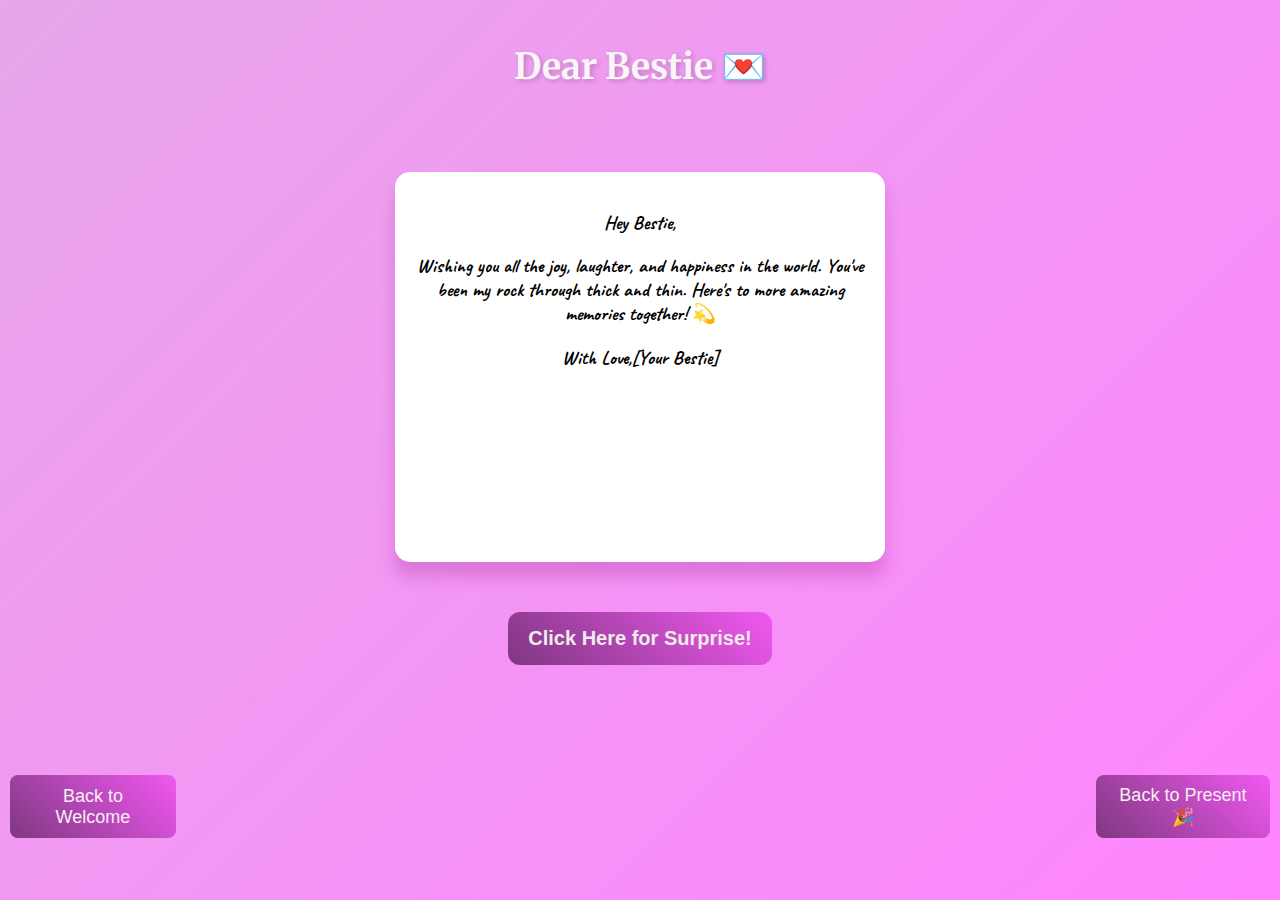
==== letter.html @ 1d1da806 "Add files via upload" ====
<!DOCTYPE html>
<html lang="en">
<head>
    <meta charset="UTF-8">
    <meta name="viewport" content="width=device-width, initial-scale=1.0">
    <title>Letter for Bestie</title>
    <link rel="stylesheet" href="letter.css">
    <link rel="preconnect" href="https://fonts.googleapis.com">
<link rel="preconnect" href="https://fonts.gstatic.com" crossorigin>
<link href="https://fonts.googleapis.com/css2?family=Merriweather:ital,opsz,wght@0,18..144,300..900;1,18..144,300..900&display=swap" rel="stylesheet">
<link rel="preconnect" href="https://fonts.googleapis.com">
<link rel="preconnect" href="https://fonts.gstatic.com" crossorigin>
<link href="https://fonts.googleapis.com/css2?family=Caveat:wght@400..700&display=swap" rel="stylesheet">
</head>
<body>
    <header>
        <h1>Dear Bestie 💌</h1>
    </header>
    <canvas id="fireworks"></canvas>
    <div class="letter-box">
        <p>Hey Bestie,</p>
        <p>Wishing you all the joy, laughter, and happiness in the world. You've been my rock through thick and thin. Here's to more amazing memories together! 💫</p>
        <p>With Love,[Your Bestie]</p>
    </div>

    <button class="surprise-btn" onclick="showSurprise()">Click Here for Surprise!</button>
    <div id="surprise-popup" class="popup">
        <div class="popup-content">
            <h2>🎉 Surprise! 🎉</h2>
            <p>You mean the world to me! Thank you for being amazing. 💖</p>
            <div class="audio-section">
                <button id="play-audio-btn">🎵 Play Music</button>
                <audio id="surprise-audio" src="audio1.unknown"></audio>
                <p id="audio-status"></p>
            </div>
            
            <button class="close-btn" onclick="closeSurprise()">Close</button>
        </div>
    </div>

    <div class="buttons">
        <button class="back-btn" onclick="window.location.href='celebration.html'">Back to Welcome</button>
        <button class="next-btn" onclick="window.location.href='index.html'">Back to Present🎉</button>
    </div>

    <script src="letter.js"></script>
</body>
</html>
---- letter.css ----
body {
    background: linear-gradient(135deg, #e7a6e9, #ff85ff);
    display: flex;
    flex-direction: column;
    align-items: center;
    height: 100vh;
    justify-content: center;
    margin: 0;
    font-family: "Merriweather", serif;
}

header {
    position: absolute;
    top: 20px;
    width: 100%;
    text-align: center;
}

header h1 {
    font-size: 36px;
    color: #f8f4f8;
    text-shadow: 2px 2px 5px rgba(0, 0, 0, 0.2);
}

.letter-box {
    font-family: "Caveat", cursive;
    font-weight: bolder;
    font-size: larger;
    background-color: #fff;
    width: 450px;
    height: 350px; /* Slightly larger */
    padding: 20px;
    border-radius: 15px;
    box-shadow: 0 15px 15px rgba(168, 45, 152, 0.3);
    text-align: center;
    margin-top: 120px; /* Added margin to push the box lower */
}

.surprise-btn {
    background: linear-gradient(45deg, #7f3781, #f158f1);
    color: #f1eaea;
    border: none;
    padding: 15px 20px;
    border-radius: 12px;
    cursor: pointer;
    margin-top: 50px;
    font-size: 20px;
    font-weight: bold;     /* Increased font size */
}

.surprise-btn:hover {
    background-color: #ee86be;
}

.popup {
    display: none;
    position: fixed;
    top: 50%;
    left: 50%;
    transform: translate(-50%, -50%);
    background-color: #fff;
    padding: 20px;
    border-radius: 10px;
    box-shadow: 0 8px 20px rgba(0, 0, 0, 0.4);
    text-align: center;
}

.popup-content h2 {
    color: #ff4500;
    font-size: 28px;
    margin-bottom: 15px;
}
.popup-content p {
    font-size: 18px;         /* Better readability */
}

.close-btn {
    background-color: #ff4500;
    color: #fff;
    border: none;
    padding: 8px 16px;
    border-radius: 5px;
    cursor: pointer;
    margin-top: 10px;
}
.close-btn:hover {
    background-color: #e63e00;
}
@media (max-width: 600px) {
    .letter-box {
        width: 90%;          /* Full width on small screens */
        height: auto;        /* Flexible height */
    }

    .buttons {
        flex-direction: column; /* Stack buttons vertically */
        gap: 20px;
    }

    .back-btn, .next-btn {
        width: 100%;         /* Full-width buttons for mobile */
    }

    .surprise-btn {
        width: 100%;         /* Full-width surprise button */
    }
}


.previous-btn {
    position: fixed;
    bottom: 20px;
    left: 20px;  /* Positioned directly at the bottom-left */
    background-color: #6a0dad;
    color: #fff;
    border: none;
    padding: 5px 15px;
    border-radius: 5px;
    cursor: pointer;
    width: 100px;  /* Smaller width */
}

.previous-btn:hover {
    background-color: #5a0bac;
}

.buttons {
    margin-top: 100px;
    display: flex; 
    gap: 900px; 
}

.back-btn, .next-btn {
    background: linear-gradient(45deg, #7f3781, #f158f1);
    color: #f8eef2;
    font-size: 18px;
    padding: 10px 20px;
    border: none;
    border-radius: 8px;
    cursor: pointer;
    margin: 10px;
}

.back-btn:hover, .next-btn:hover {
    background-color: #e4b5c5;
}
#fireworks {
    position: absolute;
    top: 0;
    left: 0;
    width: 100%;
    height: 100%;
    pointer-events: none; /* Prevents interference with clicks */
    z-index: 0;  /* Behind the popup content */
}
.audio-section {
    margin-top: 30px;
    text-align: center;
}

#play-audio-btn {
    background: linear-gradient(45deg, #6a0dad, #9b59b6);
    color: #fff;
    border: none;
    padding: 12px 25px;
    border-radius: 20px;
    cursor: pointer;
    font-size: 18px;
    font-weight: bold;
    box-shadow: 0 5px 15px rgba(0, 0, 0, 0.3);
    transition: background 0.3s ease;
}

#play-audio-btn:hover {
    background: #8e44ad;
}

#audio-status {
    margin-top: 10px;
    font-size: 16px;
    color: #4b0082;
    font-weight: bold;
}
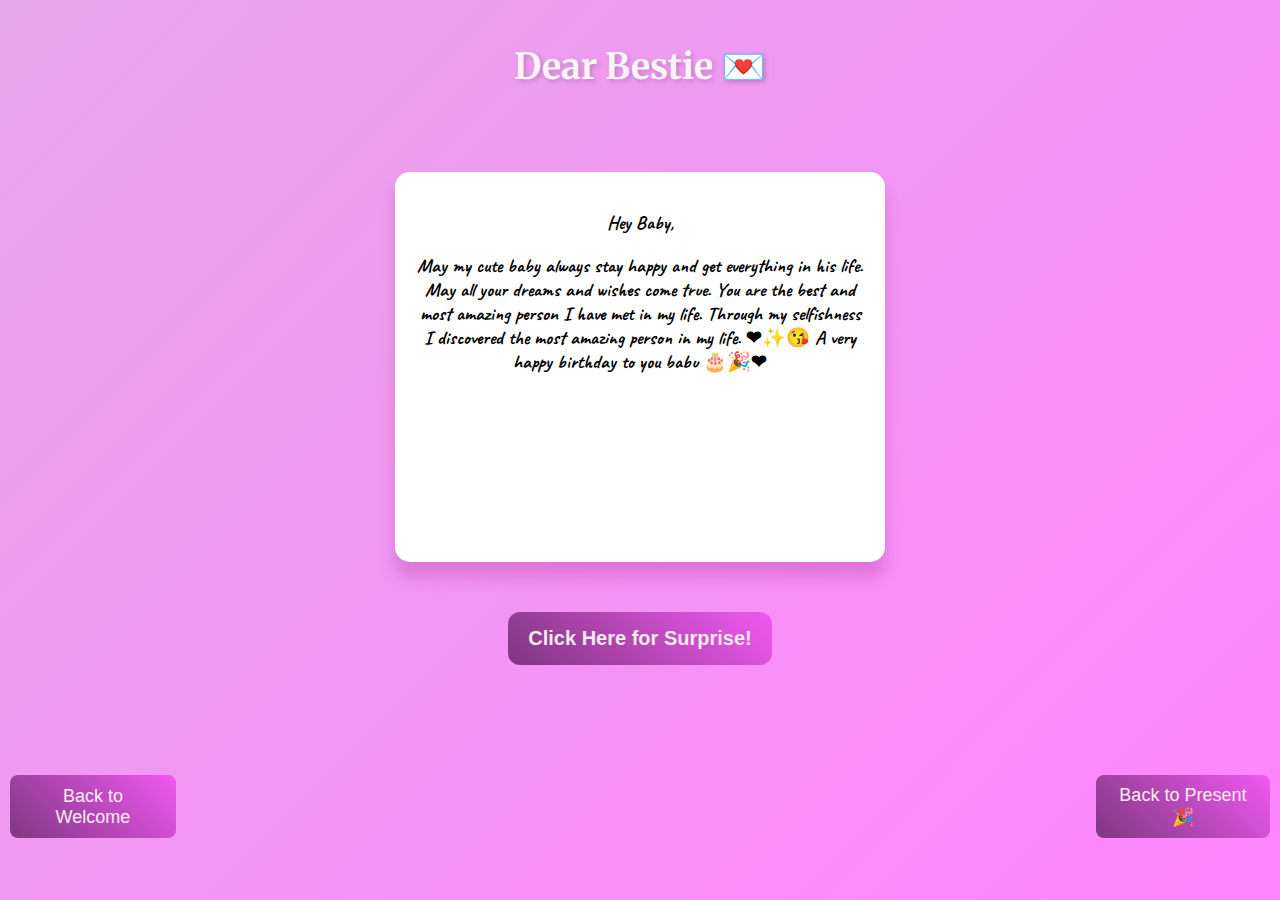
==== commit a88b5cd0: "Update letter.html" ====
--- a/letter.html
+++ b/letter.html
@@ -18,9 +18,9 @@
     </header>
     <canvas id="fireworks"></canvas>
     <div class="letter-box">
-        <p>Hey Bestie,</p>
-        <p>Wishing you all the joy, laughter, and happiness in the world. You've been my rock through thick and thin. Here's to more amazing memories together! 💫</p>
-        <p>With Love,[Your Bestie]</p>
+        <p>Hey Baby,</p>
+        <p>May my cute baby always stay happy and get everything in his life. May all your dreams and wishes come true. You are the best and most amazing person I have met in my life. Through my selfishness I discovered the most amazing person in my life. ❤✨😘 
+            A very happy birthday to you babu 🎂🎉❤</p>
     </div>
 
     <button class="surprise-btn" onclick="showSurprise()">Click Here for Surprise!</button>
@@ -28,10 +28,11 @@
         <div class="popup-content">
             <h2>🎉 Surprise! 🎉</h2>
             <p>You mean the world to me! Thank you for being amazing. 💖</p>
-            <div class="audio-section">
-                <button id="play-audio-btn">🎵 Play Music</button>
-                <audio id="surprise-audio" src="audio1.unknown"></audio>
-                <p id="audio-status"></p>
+            <div class="video-section">
+                <video id="surprise-video" width="320" height="240" controls>
+                    <source src="surprise-video.mp4" type="video/mp4">
+                    Your browser does not support the video tag.
+                </video>
             </div>
             
             <button class="close-btn" onclick="closeSurprise()">Close</button>
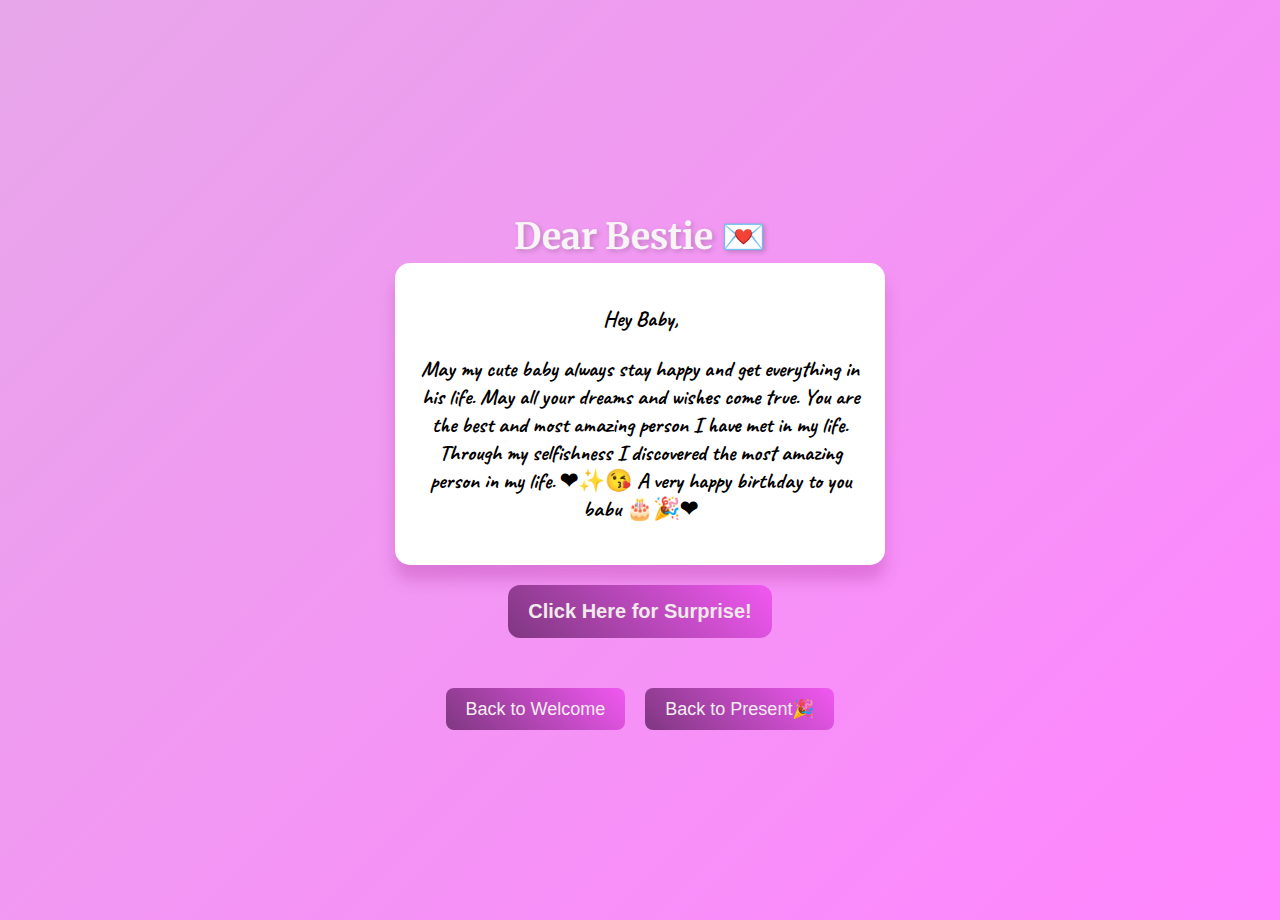
==== commit b6582d85: "Update letter.html" ====
--- a/letter.html
+++ b/letter.html
@@ -30,7 +30,7 @@
             <p>You mean the world to me! Thank you for being amazing. 💖</p>
             <div class="video-section">
                 <video id="surprise-video" width="320" height="240" controls>
-                    <source src="surprise-video.mp4" type="video/mp4">
+                    <source src="vid 10.mp4" type="video/mp4">
                     Your browser does not support the video tag.
                 </video>
             </div>
--- a/letter.css
+++ b/letter.css
@@ -7,11 +7,10 @@
     justify-content: center;
     margin: 0;
     font-family: "Merriweather", serif;
+    padding: 10px;
 }
 
 header {
-    position: absolute;
-    top: 20px;
     width: 100%;
     text-align: center;
 }
@@ -25,15 +24,16 @@
 .letter-box {
     font-family: "Caveat", cursive;
     font-weight: bolder;
-    font-size: larger;
+    font-size: 22px;
     background-color: #fff;
     width: 450px;
-    height: 350px; /* Slightly larger */
+    max-width: 90%; /* Ensures responsiveness */
+    height: auto;
     padding: 20px;
     border-radius: 15px;
     box-shadow: 0 15px 15px rgba(168, 45, 152, 0.3);
     text-align: center;
-    margin-top: 120px; /* Added margin to push the box lower */
+    margin-top: 0px;
 }
 
 .surprise-btn {
@@ -43,9 +43,11 @@
     padding: 15px 20px;
     border-radius: 12px;
     cursor: pointer;
-    margin-top: 50px;
     font-size: 20px;
-    font-weight: bold;     /* Increased font size */
+    font-weight: bold;
+    margin-top: 20px;
+    width: auto;
+    max-width: 100%;
 }
 
 .surprise-btn:hover {
@@ -63,71 +65,16 @@
     border-radius: 10px;
     box-shadow: 0 8px 20px rgba(0, 0, 0, 0.4);
     text-align: center;
-}
-
-.popup-content h2 {
-    color: #ff4500;
-    font-size: 28px;
-    margin-bottom: 15px;
-}
-.popup-content p {
-    font-size: 18px;         /* Better readability */
-}
-
-.close-btn {
-    background-color: #ff4500;
-    color: #fff;
-    border: none;
-    padding: 8px 16px;
-    border-radius: 5px;
-    cursor: pointer;
-    margin-top: 10px;
-}
-.close-btn:hover {
-    background-color: #e63e00;
-}
-@media (max-width: 600px) {
-    .letter-box {
-        width: 90%;          /* Full width on small screens */
-        height: auto;        /* Flexible height */
-    }
-
-    .buttons {
-        flex-direction: column; /* Stack buttons vertically */
-        gap: 20px;
-    }
-
-    .back-btn, .next-btn {
-        width: 100%;         /* Full-width buttons for mobile */
-    }
-
-    .surprise-btn {
-        width: 100%;         /* Full-width surprise button */
-    }
-}
-
-
-.previous-btn {
-    position: fixed;
-    bottom: 20px;
-    left: 20px;  /* Positioned directly at the bottom-left */
-    background-color: #6a0dad;
-    color: #fff;
-    border: none;
-    padding: 5px 15px;
-    border-radius: 5px;
-    cursor: pointer;
-    width: 100px;  /* Smaller width */
-}
-
-.previous-btn:hover {
-    background-color: #5a0bac;
+    width: 90%;
+    max-width: 400px;
 }
 
 .buttons {
-    margin-top: 100px;
-    display: flex; 
-    gap: 900px; 
+    margin-top: 50px;
+    display: flex;
+    justify-content: center;
+    flex-wrap: wrap;
+    gap: 20px;
 }
 
 .back-btn, .next-btn {
@@ -138,46 +85,96 @@
     border: none;
     border-radius: 8px;
     cursor: pointer;
-    margin: 10px;
+    width: auto;
+    max-width: 100%;
 }
 
 .back-btn:hover, .next-btn:hover {
     background-color: #e4b5c5;
 }
+
 #fireworks {
     position: absolute;
     top: 0;
     left: 0;
     width: 100%;
     height: 100%;
-    pointer-events: none; /* Prevents interference with clicks */
-    z-index: 0;  /* Behind the popup content */
+    pointer-events: none;
+    z-index: 0;
 }
-.audio-section {
-    margin-top: 30px;
+
+.video-section {
+    margin-top: 20px;
     text-align: center;
 }
 
-#play-audio-btn {
-    background: linear-gradient(45deg, #6a0dad, #9b59b6);
+#surprise-video {
+    width: 100%;
+    max-width: 350px;
+    border-radius: 10px;
+    box-shadow: 0 5px 15px rgba(0, 0, 0, 0.3);
+}
+.close-btn {
+    background: linear-gradient(45deg, #7f3781, #f158f1);
     color: #fff;
     border: none;
-    padding: 12px 25px;
-    border-radius: 20px;
+    padding: 10px 20px;
+    border-radius: 8px;
     cursor: pointer;
-    font-size: 18px;
+    font-size: 16px;
     font-weight: bold;
-    box-shadow: 0 5px 15px rgba(0, 0, 0, 0.3);
-    transition: background 0.3s ease;
+    margin-top: 15px;
+    width: 100%; /* Full width on smaller screens */
+    max-width: 150px; /* Limited size on larger screens */
+    display: block;
+    text-align: center;
 }
 
-#play-audio-btn:hover {
-    background: #8e44ad;
+.close-btn:hover {
+    background: linear-gradient(45deg, #7f3781, #f158f1);
 }
 
-#audio-status {
-    margin-top: 10px;
+.close-btn {
+    background-color: #ff4500;
+    color: #fff;
+    border: none;
+    padding: 10px 20px;
+    border-radius: 8px;
+    cursor: pointer;
     font-size: 16px;
-    color: #4b0082;
     font-weight: bold;
+    margin-top: 15px;
+    width: 100%;
+    max-width: 150px;
+    text-align: center;
+    display: block;
+    margin-left: auto;
+    margin-right: auto;
 }
+
+.close-btn:hover {
+    background-color: #e63e00;
+}
+
+
+@media (max-width: 600px) {
+    .letter-box {
+        width: 90%;
+        padding: 15px;
+    }
+
+    .buttons {
+        flex-direction: column;
+        align-items: center;
+    }
+
+    .back-btn, .next-btn, .surprise-btn {
+        width: 100%;
+    }
+}
+header {
+    position: relative;
+    width: 100%;
+    text-align: center;
+    margin-bottom: -20px;
+}
